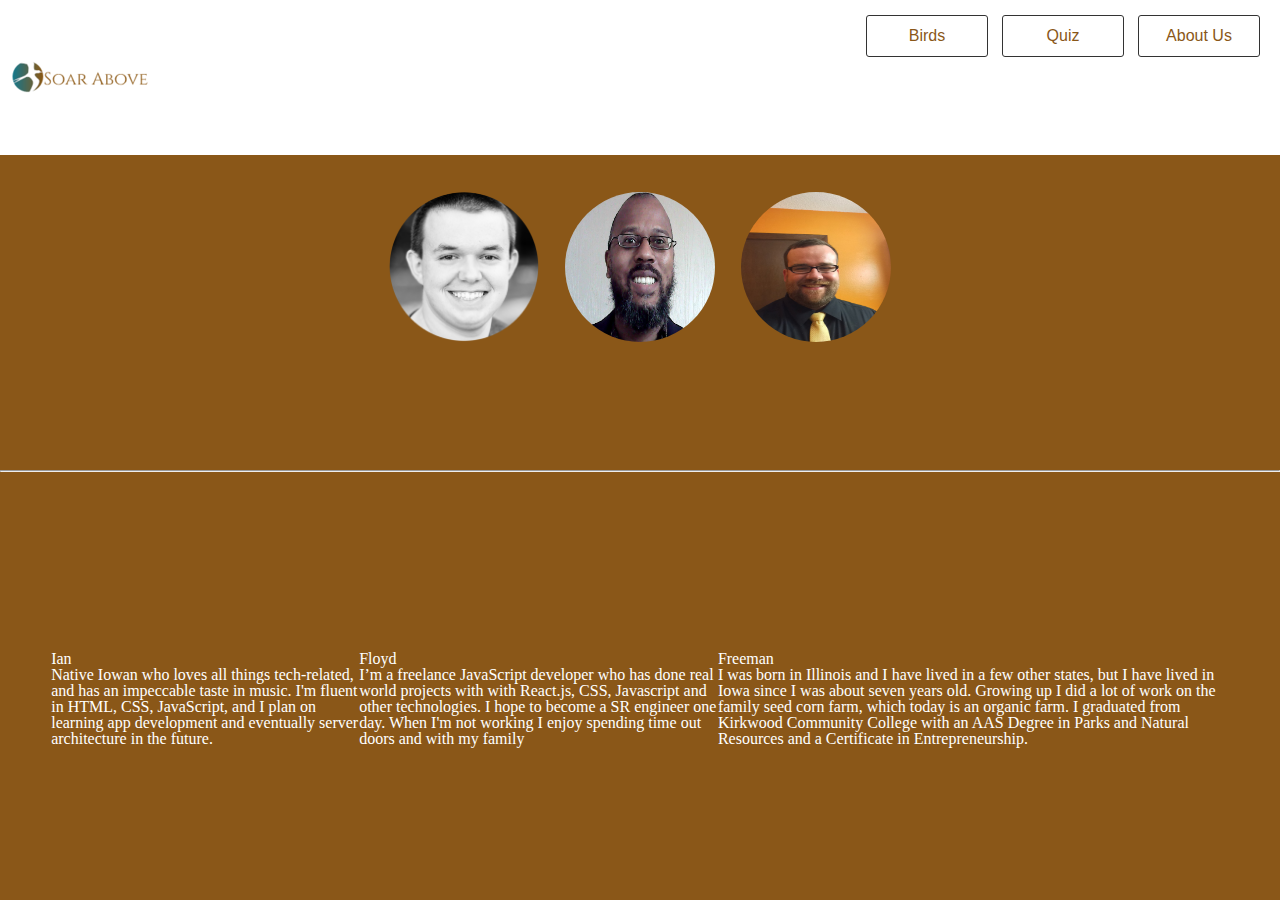
==== about.html @ 92ea2d84 "Merge pull request #35 from virtualmason/floyd" ====
<!DOCTYPE html>
<html lang="en">
<head>
  <meta charset="UTF-8">
  <meta name="viewport" content="width=device-width, initial-scale=1.0">
  <meta http-equiv="X-UA-Compatible" content="ie=edge">
  <title>Document</title>
</head>
<body>
  <title>Quiz</title>
  <link rel="stylesheet" type="text/css" href="css/reset.css">
  <link rel="stylesheet" type="text/css" href="css/all.css">
  <link rel="stylesheet" type="text/css" href="css/quiz.css">
  <link rel="stylesheet" type="text/css" href="css/about.css">
  <link href="https://fonts.googleapis.com/css?family=Work+Sans" rel="stylesheet">


</head>
<body>
    <nav>
      <a href="index.html"><img src="img/small.png"></a>
        <ul>
          <li><a href="birds.html">Birds</a></li>
          <li><a href="quiz.html">Quiz</a></li>
          <li><a href="about.html">About Us</a></li>
        </ul>
    </nav>
   
    <main class='about-main'>
    
    <section class='about-top'>
      <img src ='img/ian.png' class='about-img' width='100%' height='auto'>
      <img src ='img/floyd.jpg' class='about-margin-left about-img' width='100%' height='auto'>
      <img src ='img/freeman.jpg' class='about-margin-left about-img' width='100%' height="auto">
    </section>

    <hr>
    <section class='about-bottom'>
      <div>
        <h4>Ian</h4>
        <p>Native Iowan who loves all things tech-related, and has an impeccable taste in music.
          I'm fluent in HTML, CSS, JavaScript, and I plan on learning app development
          and eventually server architecture in the future.
        </p>
      </div>
      
      <div>
          <h4>Floyd</h4>
          <p>
              I’m a freelance JavaScript developer who has done real world projects with with React.js, CSS, Javascript and other technologies. I hope to become a SR engineer one day. When I'm not working I enjoy spending time out doors and with my family</p>
             
          </p>
        </div>
        <div>
            <h4>Freeman</h4>

            <p>I was born in Illinois and I have lived in a few other states, 
              but I have lived in Iowa since I was about seven years old.  
              Growing up I did a lot of work on the family seed corn farm, 
              which today is an organic farm.  I graduated from Kirkwood 
              Community College with an AAS Degree in Parks and Natural 
              Resources and a Certificate in Entrepreneurship.
            </p>
         </div>
    </section>

  </main>
  
</body>
</html>
---- css/all.css ----
nav {
  position: fixed;
  width: 100%;
  background: white;
}
nav img {
  margin: 2px 10px 0 5px;
}
nav img:hover {
  cursor: pointer;
}
nav ul {
  display: block;
  float: right;
  margin: 15px 15px;
}
nav ul li {
  display: inline-block;
}
nav ul li a {
  text-decoration: none;
  font-family: Arial, Helvetica, sans-serif;
  color:  #8a5718;

  display: inline-block;
  border: 1px solid #333;
  border-radius: 3px;
  padding: 12px 20px;
  text-align: center;
  width: 80px;
  margin: 0 5px;
}

nav ul li a:hover {
  cursor: pointer;
  background-color: #333;
  color: white;
}
---- css/quiz.css ----
html,
body {
  height: 100%;
  box-sizing: border-box;
  background:#F1F6DE;

}
h1 {
  color:#18768A;

}
/* *****Quiz Page***** */
.quiz-start-display{
  height: 100%;
  display: flex;
  align-items: center;
  justify-content: center;
}
  
.blue {
}
.quiz-wrapper {
  height: 100%;
  display: flex;
  align-items: center;
  justify-content: center;
}
.quiz-Box {
  background-color: #B10DC9;
  width: 50%;
  height: 70%;
}
#questions{
  padding-top: 2%;
  width: 100%;
  height: 50%;
  background: yellow;
  color: lightblue;
}

.centered{
  text-align: center;
}

.buttonWrapper {
  display: flex;
  align-items: center;
  justify-content: space-evenly;
  margin-top: 10%;
}

.float-left {
  float: left;
}
.button{
  /* border-radius: 50px;
    border: 3px solid #fff;
    color: #fff;
    overflow: hidden; */
  border: 4px double #226fbe;
  border-radius: 60px;
}

.hidden {
  display:none;
}
---- css/about.css ----
******About Page*************
body {
  font-family: 'Work Sans', sans-serif;
  color: #4C4D51;
  background: #8a5718;
  box-sizing: border-box;
}

.about-main { 
  color: white;
  background:  #8a5718;;
  height: 100vh;
  width: 100vw;
 
  }

  /* ***Top of About page*** */

  .about-top {
    display: flex;
    justify-content: center;
  }
  .about-img{
    max-width: 150px;
    max-height: 150px;

    margin-top: 15%;
    border-radius: 50%;
  }
  .about-margin-left {
    margin-left: 2%;
  }
  .about-margin-right {
    margin-left: 2%;
  }
  .about-p-margin-left  {
    width: 22%;
    margin-left: 2%;
  }

   /* **Bottom Of About PAge*** */
   .about-bottom {
    margin-top: 10%;
    display: flex;
    justify-content: space-around;
    padding: 4%;
  }
  
  .about-margin-left {
    margin-left: 2%;
  }

  .about-margin-right {
    margin-left: 2%;
  }
 
  hr {
    display: block;
    margin-top: 10%;;
    margin-bottom: 0.5em;
    margin-left: auto;
    margin-right: auto;
    border-style: inset;
    border-width: 1px;
  }
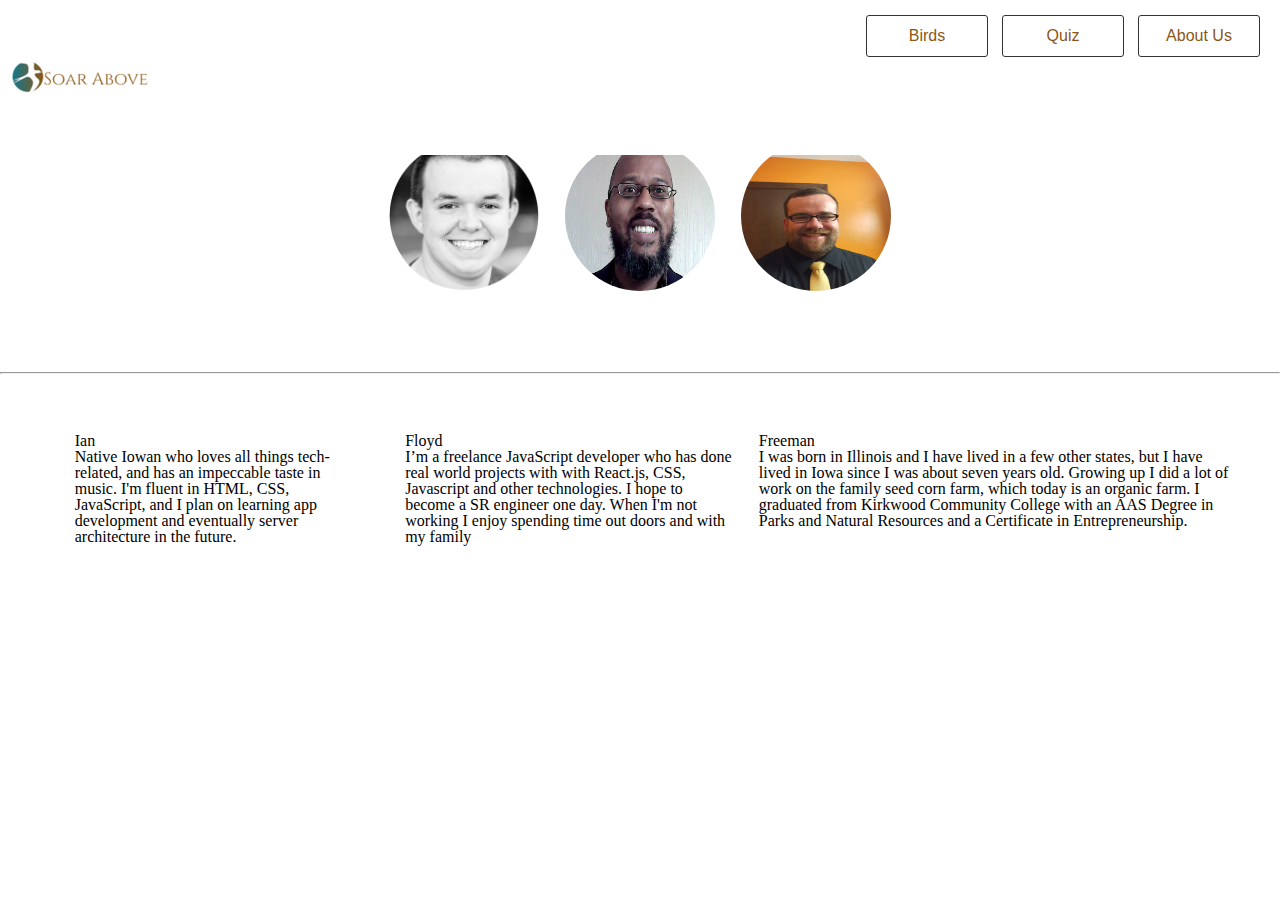
==== commit 706dcc49: "fix bug in about page" ====
--- a/about.html
+++ b/about.html
@@ -10,7 +10,6 @@
   <title>Quiz</title>
   <link rel="stylesheet" type="text/css" href="css/reset.css">
   <link rel="stylesheet" type="text/css" href="css/all.css">
-  <link rel="stylesheet" type="text/css" href="css/quiz.css">
   <link rel="stylesheet" type="text/css" href="css/about.css">
   <link href="https://fonts.googleapis.com/css?family=Work+Sans" rel="stylesheet">
 
@@ -33,25 +32,26 @@
       <img src ='img/floyd.jpg' class='about-margin-left about-img' width='100%' height='auto'>
       <img src ='img/freeman.jpg' class='about-margin-left about-img' width='100%' height="auto">
     </section>
+  </main>
 
     <hr>
     <section class='about-bottom'>
-      <div>
+      <section class='about-margin-right'>
         <h4>Ian</h4>
         <p>Native Iowan who loves all things tech-related, and has an impeccable taste in music.
           I'm fluent in HTML, CSS, JavaScript, and I plan on learning app development
           and eventually server architecture in the future.
         </p>
-      </div>
+      </section>
       
-      <div>
+      <section class='about-margin-right'>
           <h4>Floyd</h4>
           <p>
               I’m a freelance JavaScript developer who has done real world projects with with React.js, CSS, Javascript and other technologies. I hope to become a SR engineer one day. When I'm not working I enjoy spending time out doors and with my family</p>
              
           </p>
-        </div>
-        <div>
+        </section>
+        <section>
             <h4>Freeman</h4>
 
             <p>I was born in Illinois and I have lived in a few other states, 
@@ -61,10 +61,9 @@
               Community College with an AAS Degree in Parks and Natural 
               Resources and a Certificate in Entrepreneurship.
             </p>
-         </div>
+          </section>
     </section>
 
-  </main>
   
 </body>
 </html>--- a/css/all.css
+++ b/css/all.css
@@ -21,7 +21,6 @@
   text-decoration: none;
   font-family: Arial, Helvetica, sans-serif;
   color:  #8a5718;
-
   display: inline-block;
   border: 1px solid #333;
   border-radius: 3px;
--- a/css/about.css
+++ b/css/about.css
@@ -8,10 +8,9 @@
 
 .about-main { 
   color: white;
-  background:  #8a5718;;
-  height: 100vh;
+  height: 20vh;
   width: 100vw;
- 
+
   }
 
   /* ***Top of About page*** */
@@ -23,8 +22,7 @@
   .about-img{
     max-width: 150px;
     max-height: 150px;
-
-    margin-top: 15%;
+    margin-top: 11%;
     border-radius: 50%;
   }
   .about-margin-left {
@@ -40,7 +38,7 @@
 
    /* **Bottom Of About PAge*** */
    .about-bottom {
-    margin-top: 10%;
+    margin-top: 0%;
     display: flex;
     justify-content: space-around;
     padding: 4%;
@@ -51,12 +49,12 @@
   }
 
   .about-margin-right {
-    margin-left: 2%;
+    margin-right: 2%;
   }
  
   hr {
     display: block;
-    margin-top: 10%;;
+    margin-top: 15%;;
     margin-bottom: 0.5em;
     margin-left: auto;
     margin-right: auto;
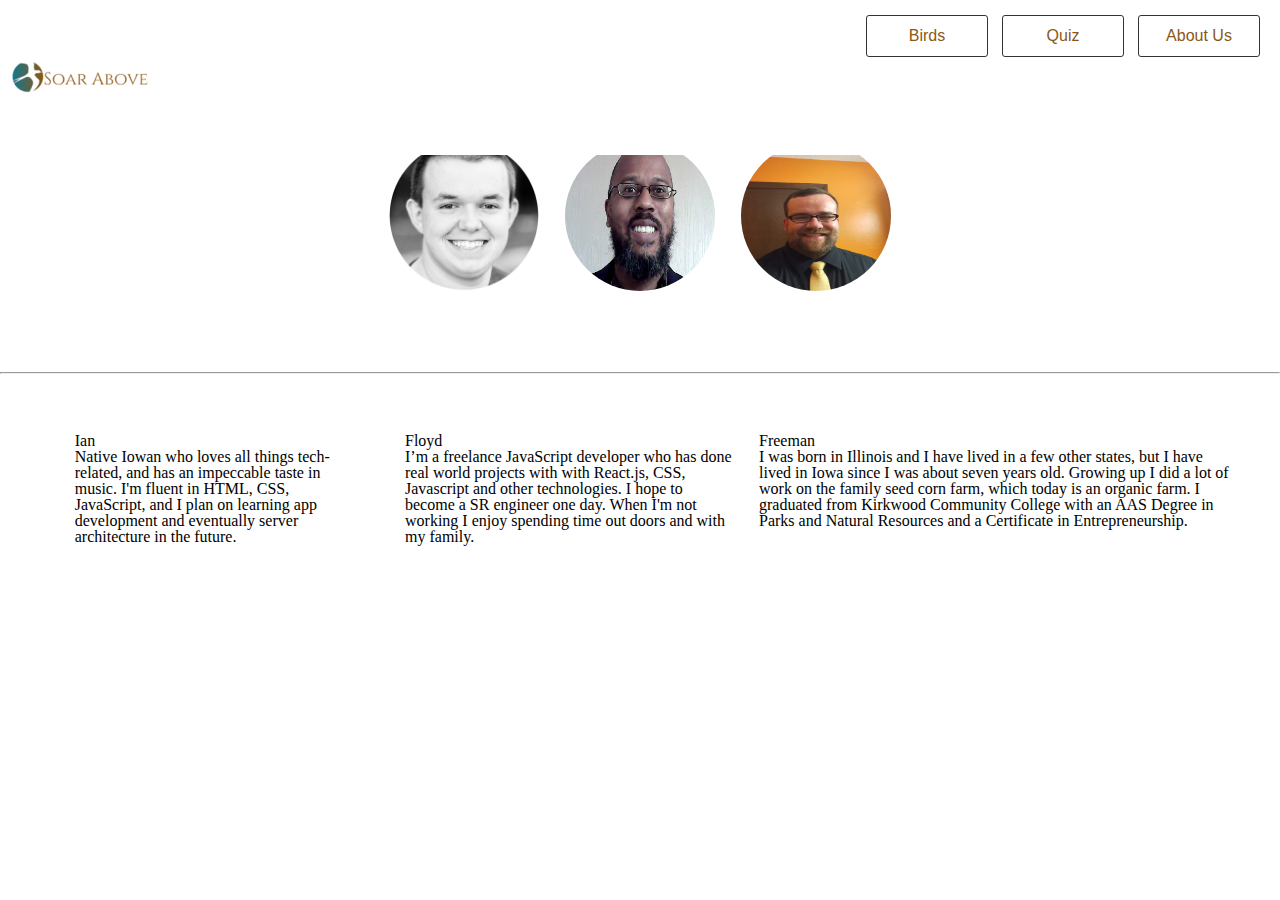
==== commit c1cea39f: "add period" ====
--- a/about.html
+++ b/about.html
@@ -47,7 +47,7 @@
       <section class='about-margin-right'>
           <h4>Floyd</h4>
           <p>
-              I’m a freelance JavaScript developer who has done real world projects with with React.js, CSS, Javascript and other technologies. I hope to become a SR engineer one day. When I'm not working I enjoy spending time out doors and with my family</p>
+              I’m a freelance JavaScript developer who has done real world projects with with React.js, CSS, Javascript and other technologies. I hope to become a SR engineer one day. When I'm not working I enjoy spending time out doors and with my family.</p>
              
           </p>
         </section>
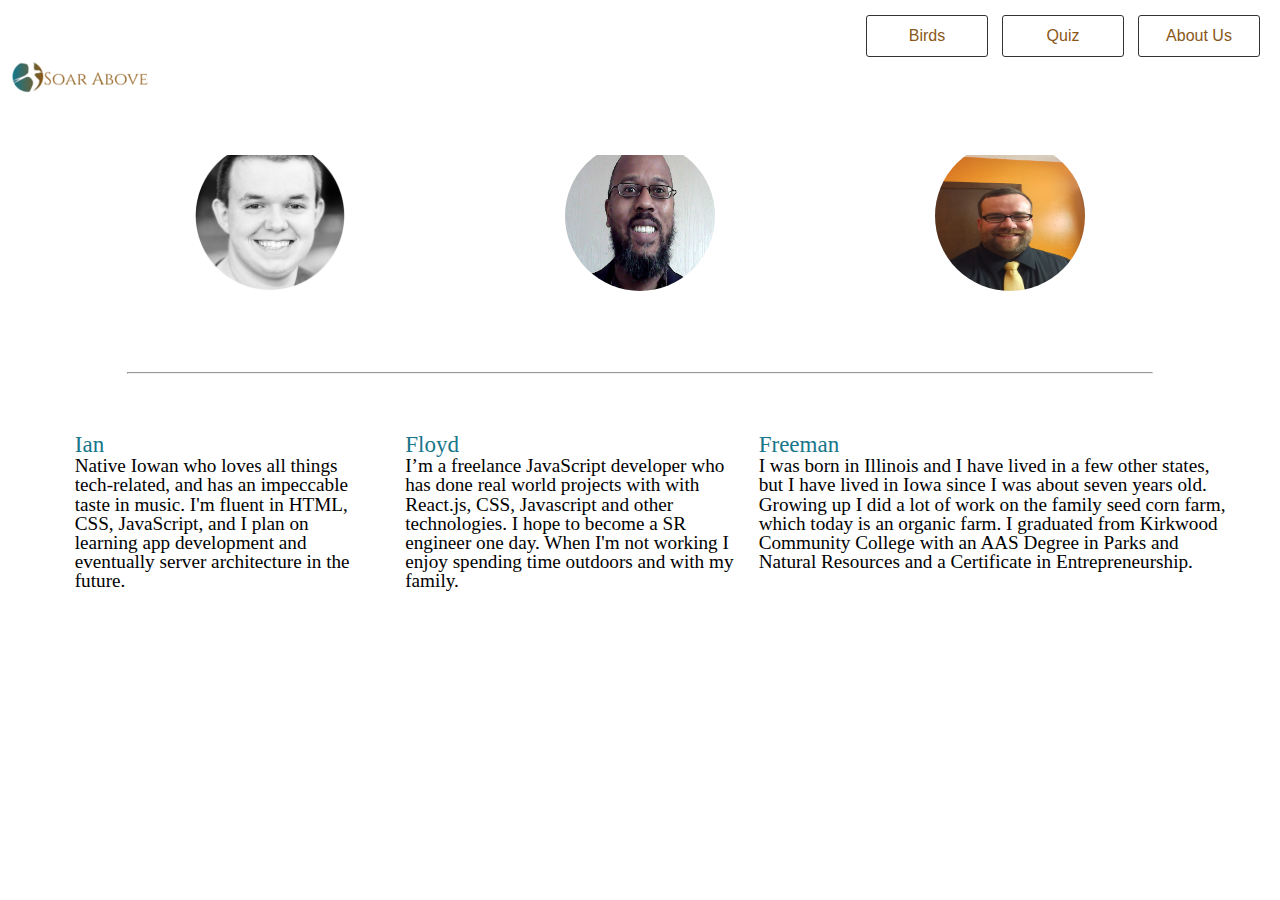
==== commit e43cc3bd: "fix about us styling" ====
--- a/about.html
+++ b/about.html
@@ -37,7 +37,7 @@
     <hr>
     <section class='about-bottom'>
       <section class='about-margin-right'>
-        <h4>Ian</h4>
+        <h1>Ian</h1>
         <p>Native Iowan who loves all things tech-related, and has an impeccable taste in music.
           I'm fluent in HTML, CSS, JavaScript, and I plan on learning app development
           and eventually server architecture in the future.
@@ -45,14 +45,14 @@
       </section>
       
       <section class='about-margin-right'>
-          <h4>Floyd</h4>
+          <h1>Floyd</h1>
           <p>
-              I’m a freelance JavaScript developer who has done real world projects with with React.js, CSS, Javascript and other technologies. I hope to become a SR engineer one day. When I'm not working I enjoy spending time out doors and with my family.</p>
+              I’m a freelance JavaScript developer who has done real world projects with with React.js, CSS, Javascript and other technologies. I hope to become a SR engineer one day. When I'm not working I enjoy spending time outdoors and with my family.</p>
              
           </p>
         </section>
         <section>
-            <h4>Freeman</h4>
+            <h1>Freeman</h1>
 
             <p>I was born in Illinois and I have lived in a few other states, 
               but I have lived in Iowa since I was about seven years old.  
--- a/css/about.css
+++ b/css/about.css
@@ -6,18 +6,27 @@
   box-sizing: border-box;
 }
 
+h1 {
+  color: #18768a;
+  font-size: larger;
+}
 .about-main { 
-  color: white;
   height: 20vh;
   width: 100vw;
 
   }
+.left {
+  float: left;
 
+}
+.right {
+  float:right;
+}
   /* ***Top of About page*** */
 
   .about-top {
     display: flex;
-    justify-content: center;
+    justify-content: space-evenly;
   }
   .about-img{
     max-width: 150px;
@@ -42,6 +51,7 @@
     display: flex;
     justify-content: space-around;
     padding: 4%;
+    font-size: larger;
   }
   
   .about-margin-left {
@@ -60,4 +70,5 @@
     margin-right: auto;
     border-style: inset;
     border-width: 1px;
+    width: 80%;
   }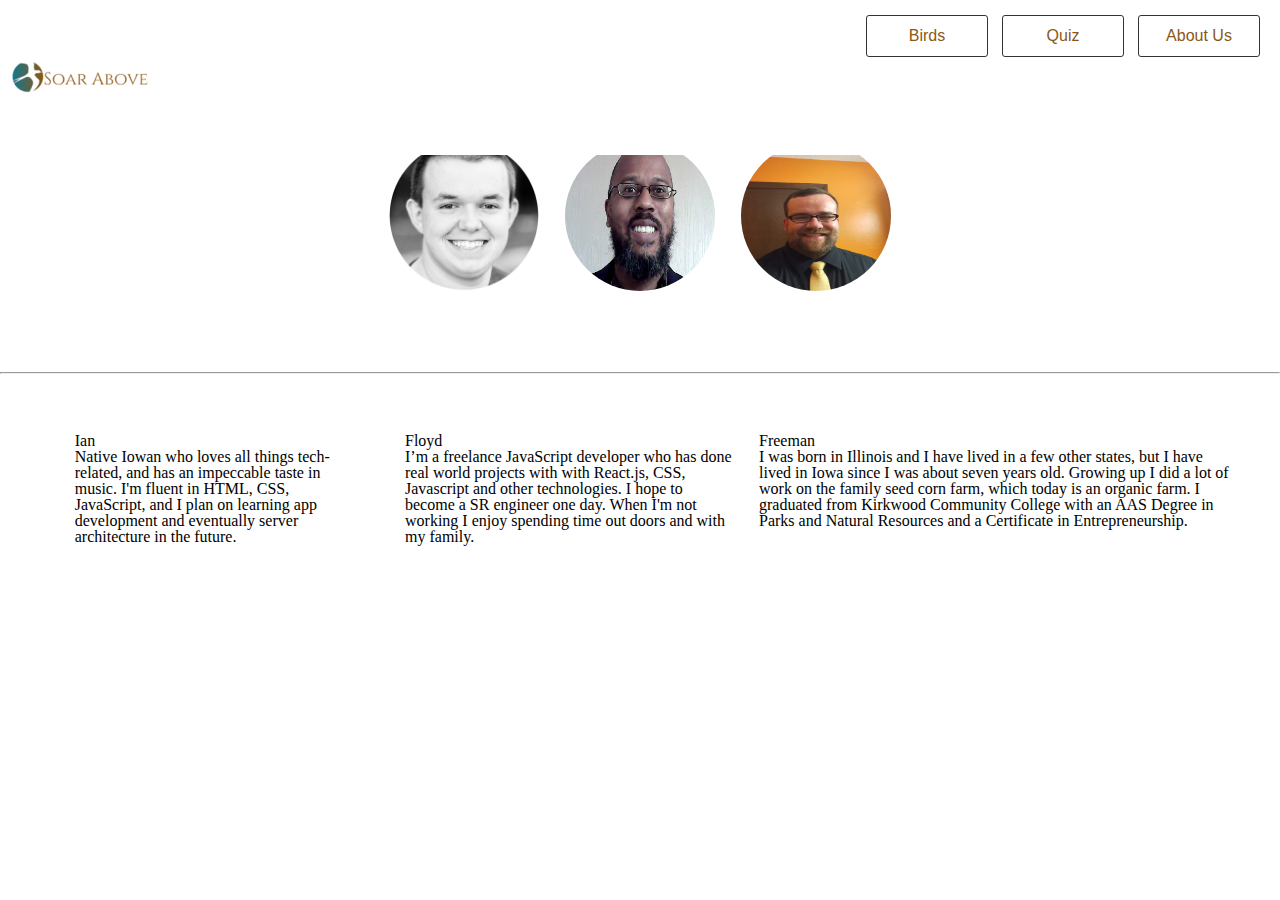
==== commit e48e3767: "Merge branch 'master' into quiz-js" ====
--- a/about.html
+++ b/about.html
@@ -37,7 +37,7 @@
     <hr>
     <section class='about-bottom'>
       <section class='about-margin-right'>
-        <h1>Ian</h1>
+        <h4>Ian</h4>
         <p>Native Iowan who loves all things tech-related, and has an impeccable taste in music.
           I'm fluent in HTML, CSS, JavaScript, and I plan on learning app development
           and eventually server architecture in the future.
@@ -45,14 +45,14 @@
       </section>
       
       <section class='about-margin-right'>
-          <h1>Floyd</h1>
+          <h4>Floyd</h4>
           <p>
-              I’m a freelance JavaScript developer who has done real world projects with with React.js, CSS, Javascript and other technologies. I hope to become a SR engineer one day. When I'm not working I enjoy spending time outdoors and with my family.</p>
+              I’m a freelance JavaScript developer who has done real world projects with with React.js, CSS, Javascript and other technologies. I hope to become a SR engineer one day. When I'm not working I enjoy spending time out doors and with my family.</p>
              
           </p>
         </section>
         <section>
-            <h1>Freeman</h1>
+            <h4>Freeman</h4>
 
             <p>I was born in Illinois and I have lived in a few other states, 
               but I have lived in Iowa since I was about seven years old.  
--- a/css/about.css
+++ b/css/about.css
@@ -6,27 +6,18 @@
   box-sizing: border-box;
 }
 
-h1 {
-  color: #18768a;
-  font-size: larger;
-}
 .about-main { 
+  color: white;
   height: 20vh;
   width: 100vw;
 
   }
-.left {
-  float: left;
 
-}
-.right {
-  float:right;
-}
   /* ***Top of About page*** */
 
   .about-top {
     display: flex;
-    justify-content: space-evenly;
+    justify-content: center;
   }
   .about-img{
     max-width: 150px;
@@ -51,7 +42,6 @@
     display: flex;
     justify-content: space-around;
     padding: 4%;
-    font-size: larger;
   }
   
   .about-margin-left {
@@ -70,5 +60,4 @@
     margin-right: auto;
     border-style: inset;
     border-width: 1px;
-    width: 80%;
   }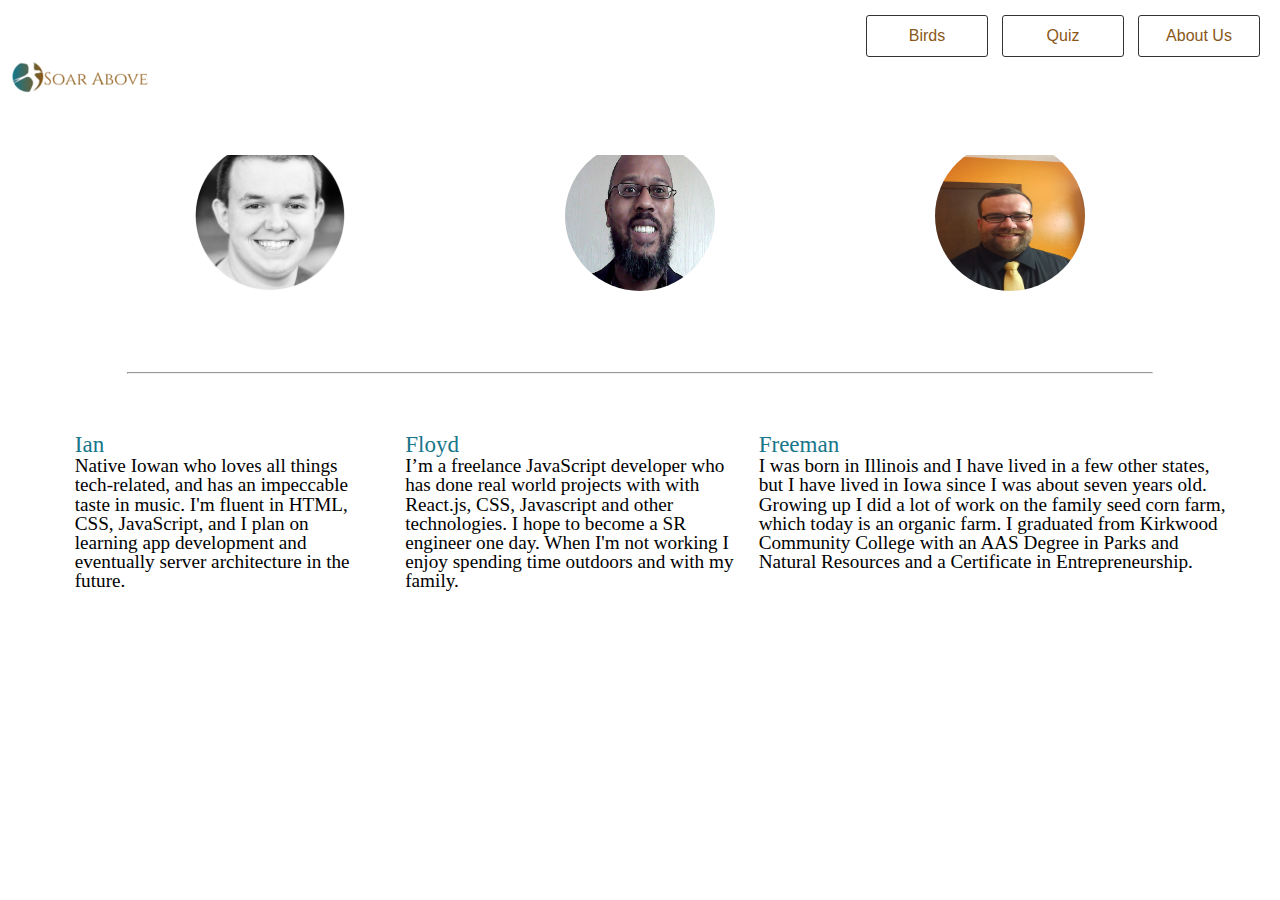
==== commit 1df45c07: "Merge pull request #43 from virtualmason/about" ====
--- a/about.html
+++ b/about.html
@@ -37,7 +37,7 @@
     <hr>
     <section class='about-bottom'>
       <section class='about-margin-right'>
-        <h4>Ian</h4>
+        <h1>Ian</h1>
         <p>Native Iowan who loves all things tech-related, and has an impeccable taste in music.
           I'm fluent in HTML, CSS, JavaScript, and I plan on learning app development
           and eventually server architecture in the future.
@@ -45,14 +45,14 @@
       </section>
       
       <section class='about-margin-right'>
-          <h4>Floyd</h4>
+          <h1>Floyd</h1>
           <p>
-              I’m a freelance JavaScript developer who has done real world projects with with React.js, CSS, Javascript and other technologies. I hope to become a SR engineer one day. When I'm not working I enjoy spending time out doors and with my family.</p>
+              I’m a freelance JavaScript developer who has done real world projects with with React.js, CSS, Javascript and other technologies. I hope to become a SR engineer one day. When I'm not working I enjoy spending time outdoors and with my family.</p>
              
           </p>
         </section>
         <section>
-            <h4>Freeman</h4>
+            <h1>Freeman</h1>
 
             <p>I was born in Illinois and I have lived in a few other states, 
               but I have lived in Iowa since I was about seven years old.  
--- a/css/about.css
+++ b/css/about.css
@@ -6,18 +6,27 @@
   box-sizing: border-box;
 }
 
+h1 {
+  color: #18768a;
+  font-size: larger;
+}
 .about-main { 
-  color: white;
   height: 20vh;
   width: 100vw;
 
   }
+.left {
+  float: left;
 
+}
+.right {
+  float:right;
+}
   /* ***Top of About page*** */
 
   .about-top {
     display: flex;
-    justify-content: center;
+    justify-content: space-evenly;
   }
   .about-img{
     max-width: 150px;
@@ -42,6 +51,7 @@
     display: flex;
     justify-content: space-around;
     padding: 4%;
+    font-size: larger;
   }
   
   .about-margin-left {
@@ -60,4 +70,5 @@
     margin-right: auto;
     border-style: inset;
     border-width: 1px;
+    width: 80%;
   }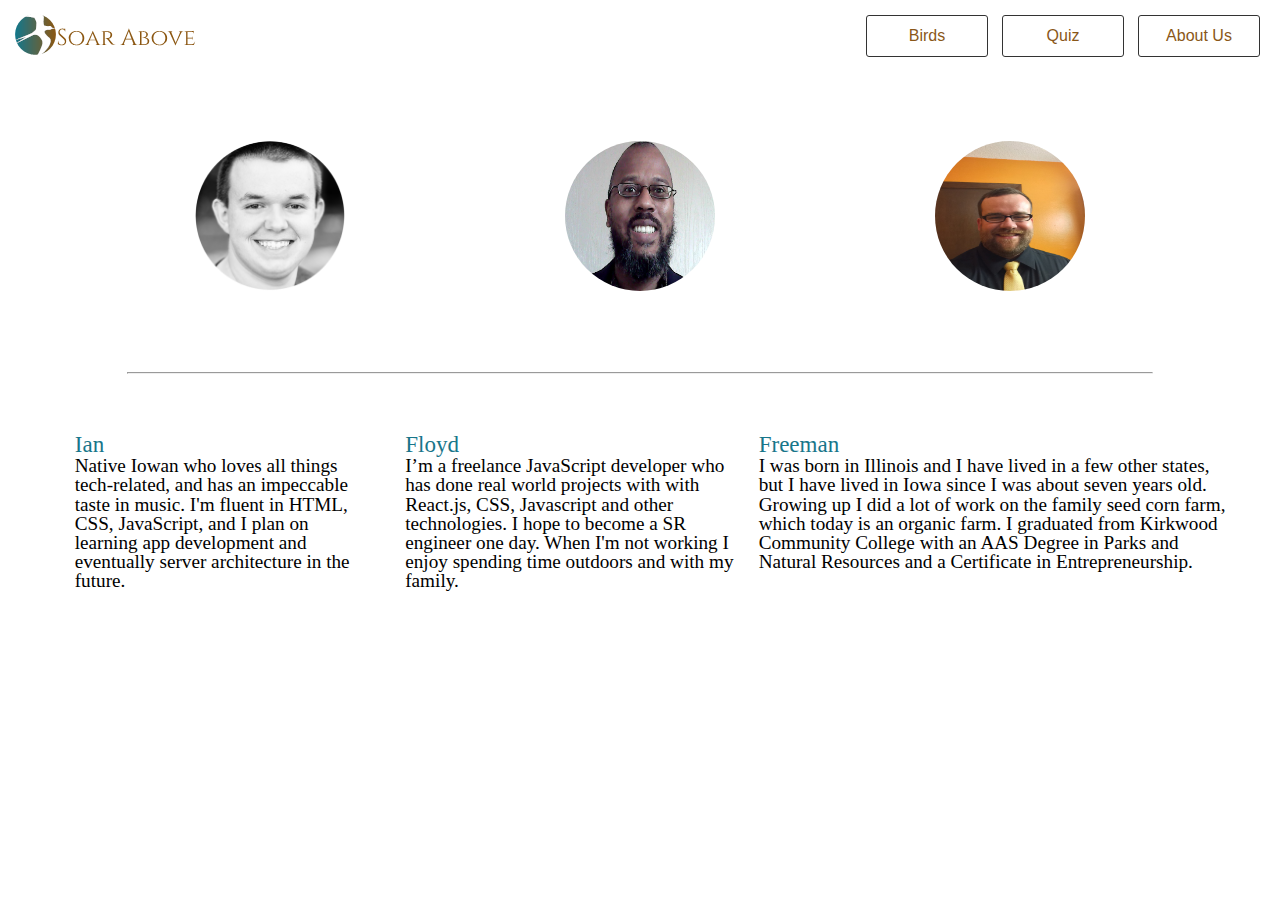
==== commit 38936fe5: "fixed nav and repositioned home page video" ====
--- a/about.html
+++ b/about.html
@@ -17,7 +17,7 @@
 </head>
 <body>
     <nav>
-      <a href="index.html"><img src="img/small.png"></a>
+      <a href="index.html"><img src="img/brownredlogo.png"></a>
         <ul>
           <li><a href="birds.html">Birds</a></li>
           <li><a href="quiz.html">Quiz</a></li>
--- a/css/all.css
+++ b/css/all.css
@@ -2,17 +2,24 @@
   position: fixed;
   width: 100%;
   background: white;
+  z-index: 10;
 }
 nav img {
-  margin: 2px 10px 0 5px;
+  margin: 5px 10px 0 5px;
+  z-index: 10;
 }
+
 nav img:hover {
   cursor: pointer;
+  z-index: 10;
+
 }
 nav ul {
   display: block;
   float: right;
   margin: 15px 15px;
+  z-index: 10;
+
 }
 nav ul li {
   display: inline-block;
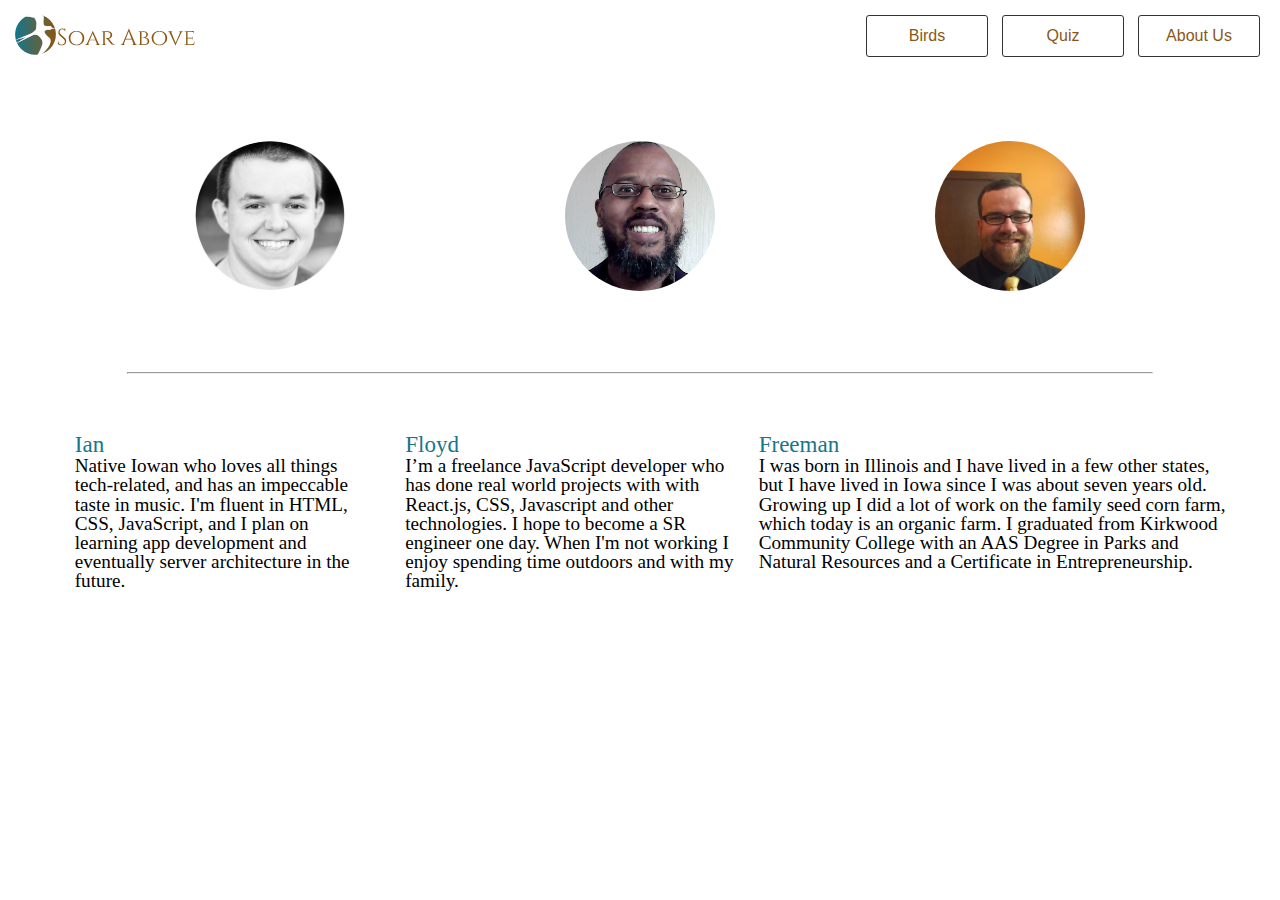
==== commit e3e3e5aa: "fixed issue where about us images were squished" ====
--- a/about.html
+++ b/about.html
@@ -29,7 +29,7 @@
     
     <section class='about-top'>
       <img src ='img/ian.png' class='about-img' width='100%' height='auto'>
-      <img src ='img/floyd.jpg' class='about-margin-left about-img' width='100%' height='auto'>
+      <img src ='img/floyd.jpg' class='about-margin-left about-img'>
       <img src ='img/freeman.jpg' class='about-margin-left about-img' width='100%' height="auto">
     </section>
   </main>
--- a/css/about.css
+++ b/css/about.css
@@ -29,6 +29,7 @@
     justify-content: space-evenly;
   }
   .about-img{
+    object-fit: cover;
     max-width: 150px;
     max-height: 150px;
     margin-top: 11%;
